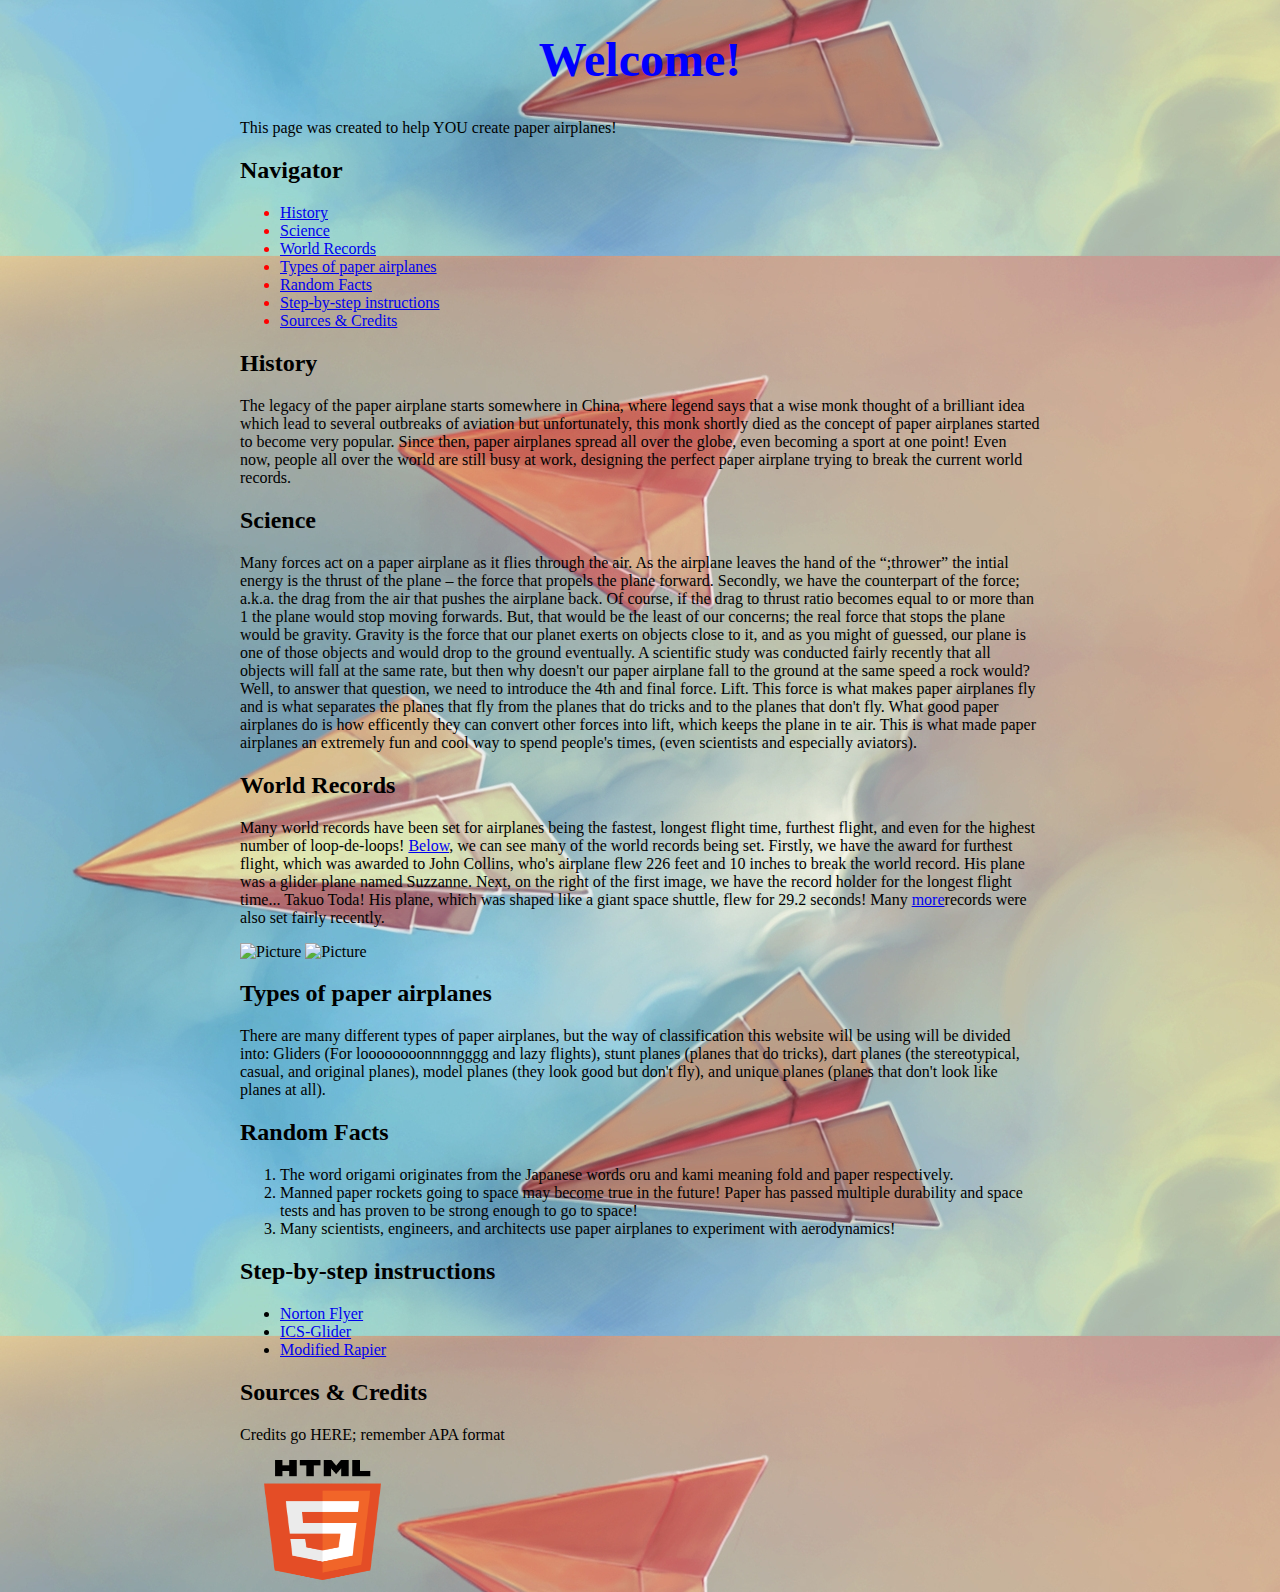
==== index.html @ d48dffd9 "Update index.html" ====
<!doctype html>

<html lang="en">
<head>
  <meta charset="utf-8">

	<title>Paper Airplanes - Home</title>
	<meta name="description" content="Paper Airplanes - Homepage">
	<meta name="author" content="Daniel Zeng">

	<link rel="stylesheet" href="basic.css">

</head>

<body>
	<div id="wrap">
	<!-- the wrap is to centre objects in the html -->

		<h1 id="welcome">Welcome!</h1>
		<p id="greeting">This page was created to help YOU create paper airplanes!</p>
		<!-- Needs a CSS for this -->
		<h2>Navigator</h2>
		<ul>
			<li class="navigator"> <a href= #history>History</a></li>
			<li class="navigator"> <a href= #Science>Science</a></li>
			<li class="navigator"> <a href= #world>World Records</a></li>
			<li class="navigator"> <a href= #types>Types of paper airplanes</a></li>
			<li class="navigator"> <a href= #facts>Random Facts</a></li>
			<li class="navigator"> <a href= #instructions>Step-by-step instructions</a></li>
			<li class="navigator"> <a href= #SourcesCredits>Sources & Credits </a> </li>
		<!-- Validator and other sources say that &amp is not used and purely '&' is okay to use -->
		</ul>
		
	
		<h2> <a id="history">History</a></h2>
		<p>The legacy of the paper airplane starts somewhere in China, where legend says that a wise monk thought of a brilliant idea which lead to several outbreaks of aviation but unfortunately, this monk shortly died as the concept of paper airplanes started to become very popular. Since then, paper airplanes spread all over the globe, even becoming a sport at one point! Even now, people all over the world are still busy at work, designing the perfect paper airplane trying to break the current world records.</p>
		
		<h2> <a id="Science">Science</a></h2>
		<p>Many forces act on a paper airplane as it flies through the air. As the airplane leaves the hand of the &ldquo;;thrower&rdquo; the intial energy is the thrust of the plane &ndash; the force that propels the plane forward. Secondly, we have the counterpart of the force; a.k.a. the drag from the air that pushes the airplane back. Of course, if the drag to thrust ratio becomes equal to or more than 1 the plane would stop moving forwards. But, that would be the least of our concerns; the real force that stops the plane would be gravity. Gravity is the force that our planet exerts on objects close to it, and as you might of guessed, our plane is one of those objects and would drop to the ground eventually. A scientific study was conducted fairly recently that all objects will fall at the same rate, but then why doesn't our paper airplane fall to the ground at the same speed a rock would? Well, to answer that question, we need to introduce the 4th and final force. Lift. This force is what makes paper airplanes fly and is what separates the planes that fly from the planes that do tricks and to the planes that don't fly. What good paper airplanes do is how efficently they can convert other forces into lift, which keeps the plane in te air. This is what made paper airplanes an extremely fun and cool way to spend people's times, (even scientists and especially aviators).</p>
		
		<h2> <a id="world">World Records</a></h2>
		<p>Many world records have been set for airplanes being the fastest, longest flight time, furthest flight, and even for the highest number of loop-de-loops! <a href=#recordPics>Below</a>, we can see many of the world records being set. Firstly, we have the award for furthest flight, which was awarded to John Collins, who's airplane flew 226 feet and 10 inches to break the world record. His plane was a glider plane named Suzzanne. Next, on the right of the first image, we have the record holder for the longest flight time... Takuo Toda! His plane, which was shaped like a giant space shuttle, flew for 29.2 seconds! Many <a href="http://paperplanedepot.com/pilots/cool-facts/">more</a>records were also set fairly recently.</p>
		<img id=recordPics src = images/paper-airplane-throw-longflight.png alt = Picture of a person breaking the record for the furthest flight.>
		<img src = "images/Takuo-Toda_Paper-Airplane" alt = Picture of a person breaking the record for the longest flight time.>
		
		<h2> <a id="types">Types of paper airplanes</a></h2>
		<p>There are many different types of paper airplanes, but the way of classification this website will be using will be divided into: Gliders (For loooooooonnnngggg and lazy flights), stunt planes (planes that do tricks), dart planes (the stereotypical, casual, and original planes), model planes (they look good but don't fly), and unique planes (planes that don't look like planes at all).</p>
		
		<h2> <a id="facts">Random Facts</a></h2>
		<ol>
			<li> The word origami originates from the Japanese words oru and kami meaning fold and paper respectively. </li>
			<li> Manned paper rockets going to space may become true in the future! Paper has passed multiple durability and space tests and has proven to be strong enough to go to space! </li>
			<li> Many scientists, engineers, and architects use paper airplanes to experiment with aerodynamics! </li>
		</ol>
		
		<h2> <a id="instructions">Step-by-step instructions</a></h2>
		<ul>
			<li> <a href="https://zengdaniel.github.io/nortonFlyer">Norton Flyer</a></li>
			<li> <a href="https://zengdaniel.github.io/ICSGlider">ICS-Glider</a></li>
			<!-- Sorry! Couldn't think of an original name for this plane -->
			<li> <a href="https://zengdaniel.github.io/modifiedRapier">Modified Rapier</a></li>
			<!-- Doesn't exist... Yet -->
		</ul>
			
		<h2> <a id="SourcesCredits">Sources & Credits</a></h2>
		<p> Credits go HERE; remember APA format</p>
	
		<a class = "bottom-left" href="http://validator.w3.org/check?uri=https://zengdaniel.github.io/home/ ">
			<img src="images/HTML5_Logo_512.png" width="165" height="120" 	alt="HTML5 with CSS3 and Semantics">
		</a>
	</div>
</body>
</html>
---- basic.css ----
.navigator
{
color:red;
}

#welcome
{
color:blue;
font-size:36pt;
text-align:center
}

body
{
    background-image: url("images/background.jpg");
    background-repeat: repeat;
    background-position: center;
    background-attachment: center;
}

.paper-airplane {
    box-shadow: inset 0 0 0 7px rgba(255,255,255,.5)
    border-radius: 20px/60px;
}

#wrap {
     width: 800px;
     margin: 0 auto;
}
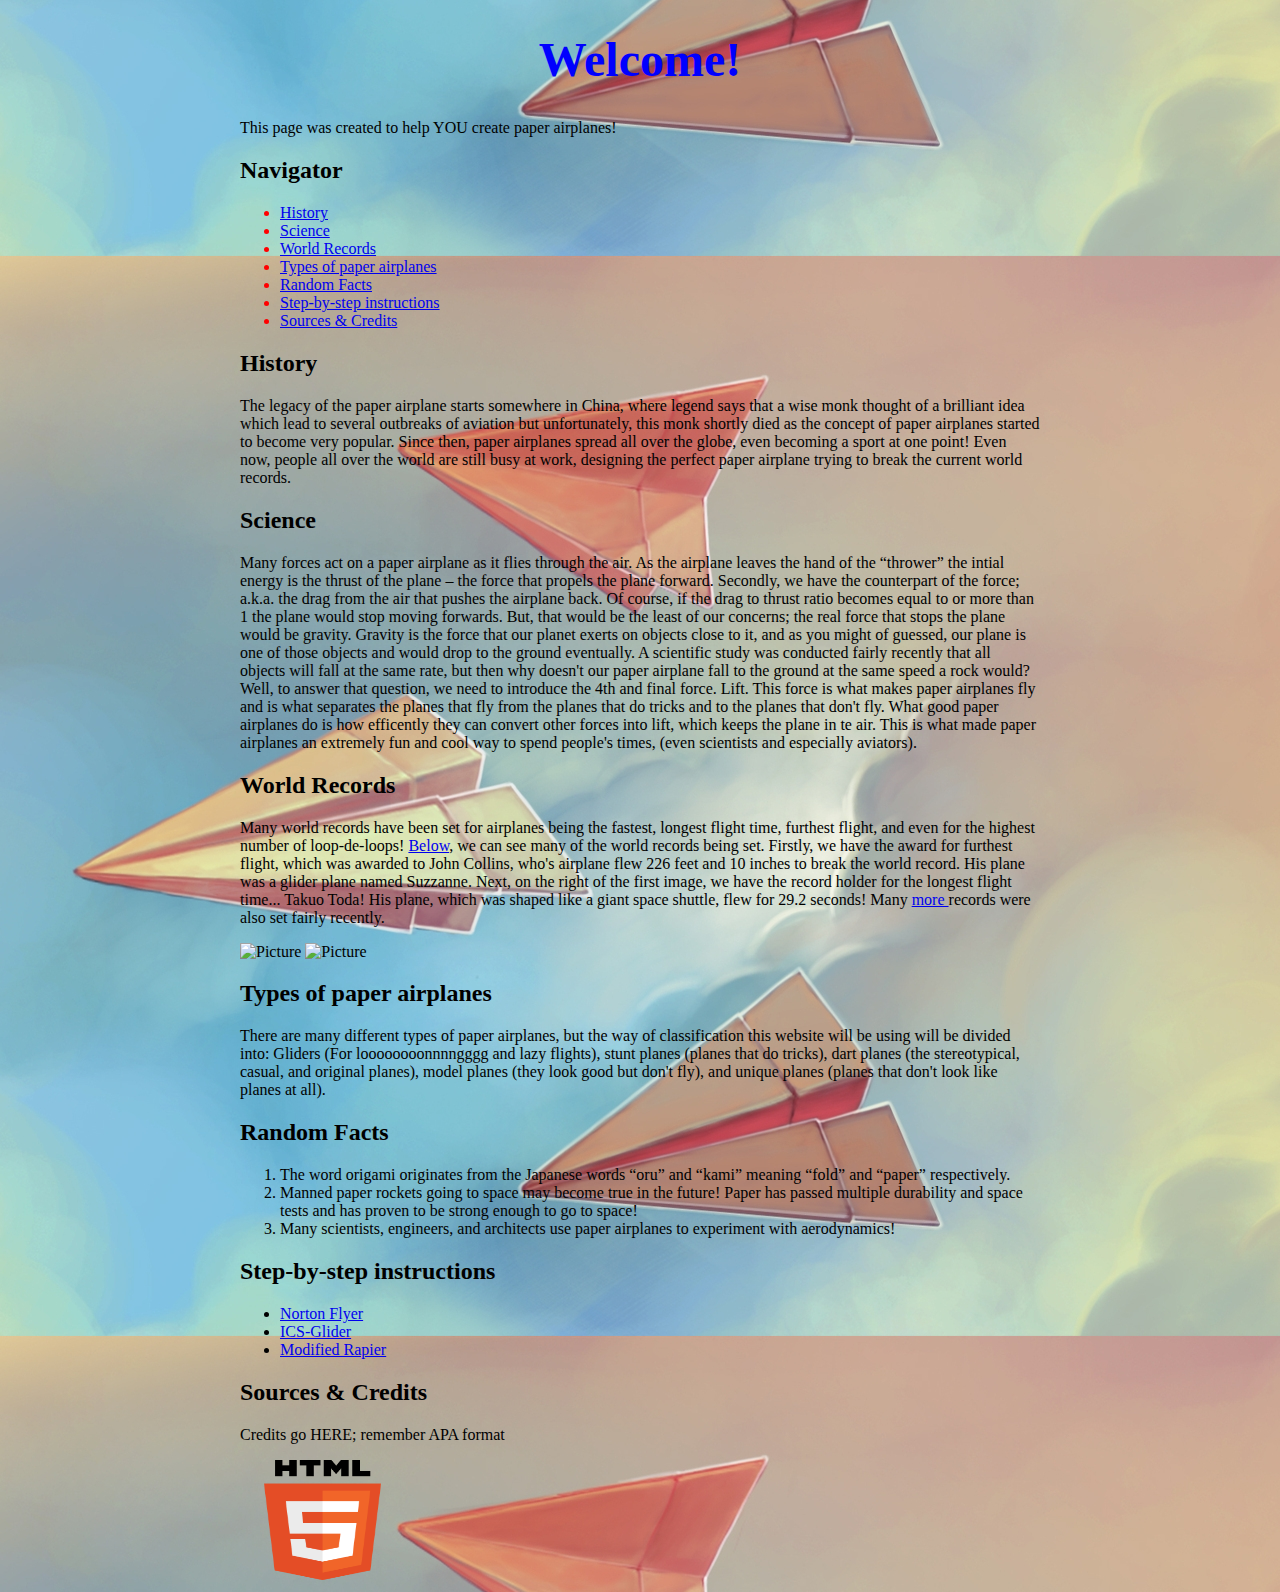
==== commit e444d7a4: "Update index.html" ====
--- a/index.html
+++ b/index.html
@@ -36,19 +36,20 @@
 		<p>The legacy of the paper airplane starts somewhere in China, where legend says that a wise monk thought of a brilliant idea which lead to several outbreaks of aviation but unfortunately, this monk shortly died as the concept of paper airplanes started to become very popular. Since then, paper airplanes spread all over the globe, even becoming a sport at one point! Even now, people all over the world are still busy at work, designing the perfect paper airplane trying to break the current world records.</p>
 		
 		<h2> <a id="Science">Science</a></h2>
-		<p>Many forces act on a paper airplane as it flies through the air. As the airplane leaves the hand of the &ldquo;;thrower&rdquo; the intial energy is the thrust of the plane &ndash; the force that propels the plane forward. Secondly, we have the counterpart of the force; a.k.a. the drag from the air that pushes the airplane back. Of course, if the drag to thrust ratio becomes equal to or more than 1 the plane would stop moving forwards. But, that would be the least of our concerns; the real force that stops the plane would be gravity. Gravity is the force that our planet exerts on objects close to it, and as you might of guessed, our plane is one of those objects and would drop to the ground eventually. A scientific study was conducted fairly recently that all objects will fall at the same rate, but then why doesn't our paper airplane fall to the ground at the same speed a rock would? Well, to answer that question, we need to introduce the 4th and final force. Lift. This force is what makes paper airplanes fly and is what separates the planes that fly from the planes that do tricks and to the planes that don't fly. What good paper airplanes do is how efficently they can convert other forces into lift, which keeps the plane in te air. This is what made paper airplanes an extremely fun and cool way to spend people's times, (even scientists and especially aviators).</p>
+		<p>Many forces act on a paper airplane as it flies through the air. As the airplane leaves the hand of the &ldquo;thrower&rdquo; the intial energy is the thrust of the plane &ndash; the force that propels the plane forward. Secondly, we have the counterpart of the force; a.k.a. the drag from the air that pushes the airplane back. Of course, if the drag to thrust ratio becomes equal to or more than 1 the plane would stop moving forwards. But, that would be the least of our concerns; the real force that stops the plane would be gravity. Gravity is the force that our planet exerts on objects close to it, and as you might of guessed, our plane is one of those objects and would drop to the ground eventually. A scientific study was conducted fairly recently that all objects will fall at the same rate, but then why doesn't our paper airplane fall to the ground at the same speed a rock would? Well, to answer that question, we need to introduce the 4th and final force. Lift. This force is what makes paper airplanes fly and is what separates the planes that fly from the planes that do tricks and to the planes that don't fly. What good paper airplanes do is how efficently they can convert other forces into lift, which keeps the plane in te air. This is what made paper airplanes an extremely fun and cool way to spend people's times, (even scientists and especially aviators).</p>
 		
 		<h2> <a id="world">World Records</a></h2>
-		<p>Many world records have been set for airplanes being the fastest, longest flight time, furthest flight, and even for the highest number of loop-de-loops! <a href=#recordPics>Below</a>, we can see many of the world records being set. Firstly, we have the award for furthest flight, which was awarded to John Collins, who's airplane flew 226 feet and 10 inches to break the world record. His plane was a glider plane named Suzzanne. Next, on the right of the first image, we have the record holder for the longest flight time... Takuo Toda! His plane, which was shaped like a giant space shuttle, flew for 29.2 seconds! Many <a href="http://paperplanedepot.com/pilots/cool-facts/">more</a>records were also set fairly recently.</p>
+		<p>Many world records have been set for airplanes being the fastest, longest flight time, furthest flight, and even for the highest number of loop-de-loops! <a href=#recordPics>Below</a>, we can see many of the world records being set. Firstly, we have the award for furthest flight, which was awarded to John Collins, who's airplane flew 226 feet and 10 inches to break the world record. His plane was a glider plane named Suzzanne. Next, on the right of the first image, we have the record holder for the longest flight time... Takuo Toda! His plane, which was shaped like a giant space shuttle, flew for 29.2 seconds! Many <a href="http://paperplanedepot.com/pilots/cool-facts/">more </a>records were also set fairly recently.</p>
 		<img id=recordPics src = images/paper-airplane-throw-longflight.png alt = Picture of a person breaking the record for the furthest flight.>
 		<img src = "images/Takuo-Toda_Paper-Airplane" alt = Picture of a person breaking the record for the longest flight time.>
+		<!-- Height Width missing -->
 		
 		<h2> <a id="types">Types of paper airplanes</a></h2>
 		<p>There are many different types of paper airplanes, but the way of classification this website will be using will be divided into: Gliders (For loooooooonnnngggg and lazy flights), stunt planes (planes that do tricks), dart planes (the stereotypical, casual, and original planes), model planes (they look good but don't fly), and unique planes (planes that don't look like planes at all).</p>
 		
 		<h2> <a id="facts">Random Facts</a></h2>
 		<ol>
-			<li> The word origami originates from the Japanese words oru and kami meaning fold and paper respectively. </li>
+			<li> The word origami originates from the Japanese words &ldquo;oru&rdquo; and &ldquo;kami&rdquo; meaning &ldquo;fold&rdquo; and &ldquo;paper&rdquo; respectively. </li>
 			<li> Manned paper rockets going to space may become true in the future! Paper has passed multiple durability and space tests and has proven to be strong enough to go to space! </li>
 			<li> Many scientists, engineers, and architects use paper airplanes to experiment with aerodynamics! </li>
 		</ol>
@@ -59,7 +60,7 @@
 			<li> <a href="https://zengdaniel.github.io/ICSGlider">ICS-Glider</a></li>
 			<!-- Sorry! Couldn't think of an original name for this plane -->
 			<li> <a href="https://zengdaniel.github.io/modifiedRapier">Modified Rapier</a></li>
-			<!-- Doesn't exist... Yet -->
+			
 		</ul>
 			
 		<h2> <a id="SourcesCredits">Sources & Credits</a></h2>
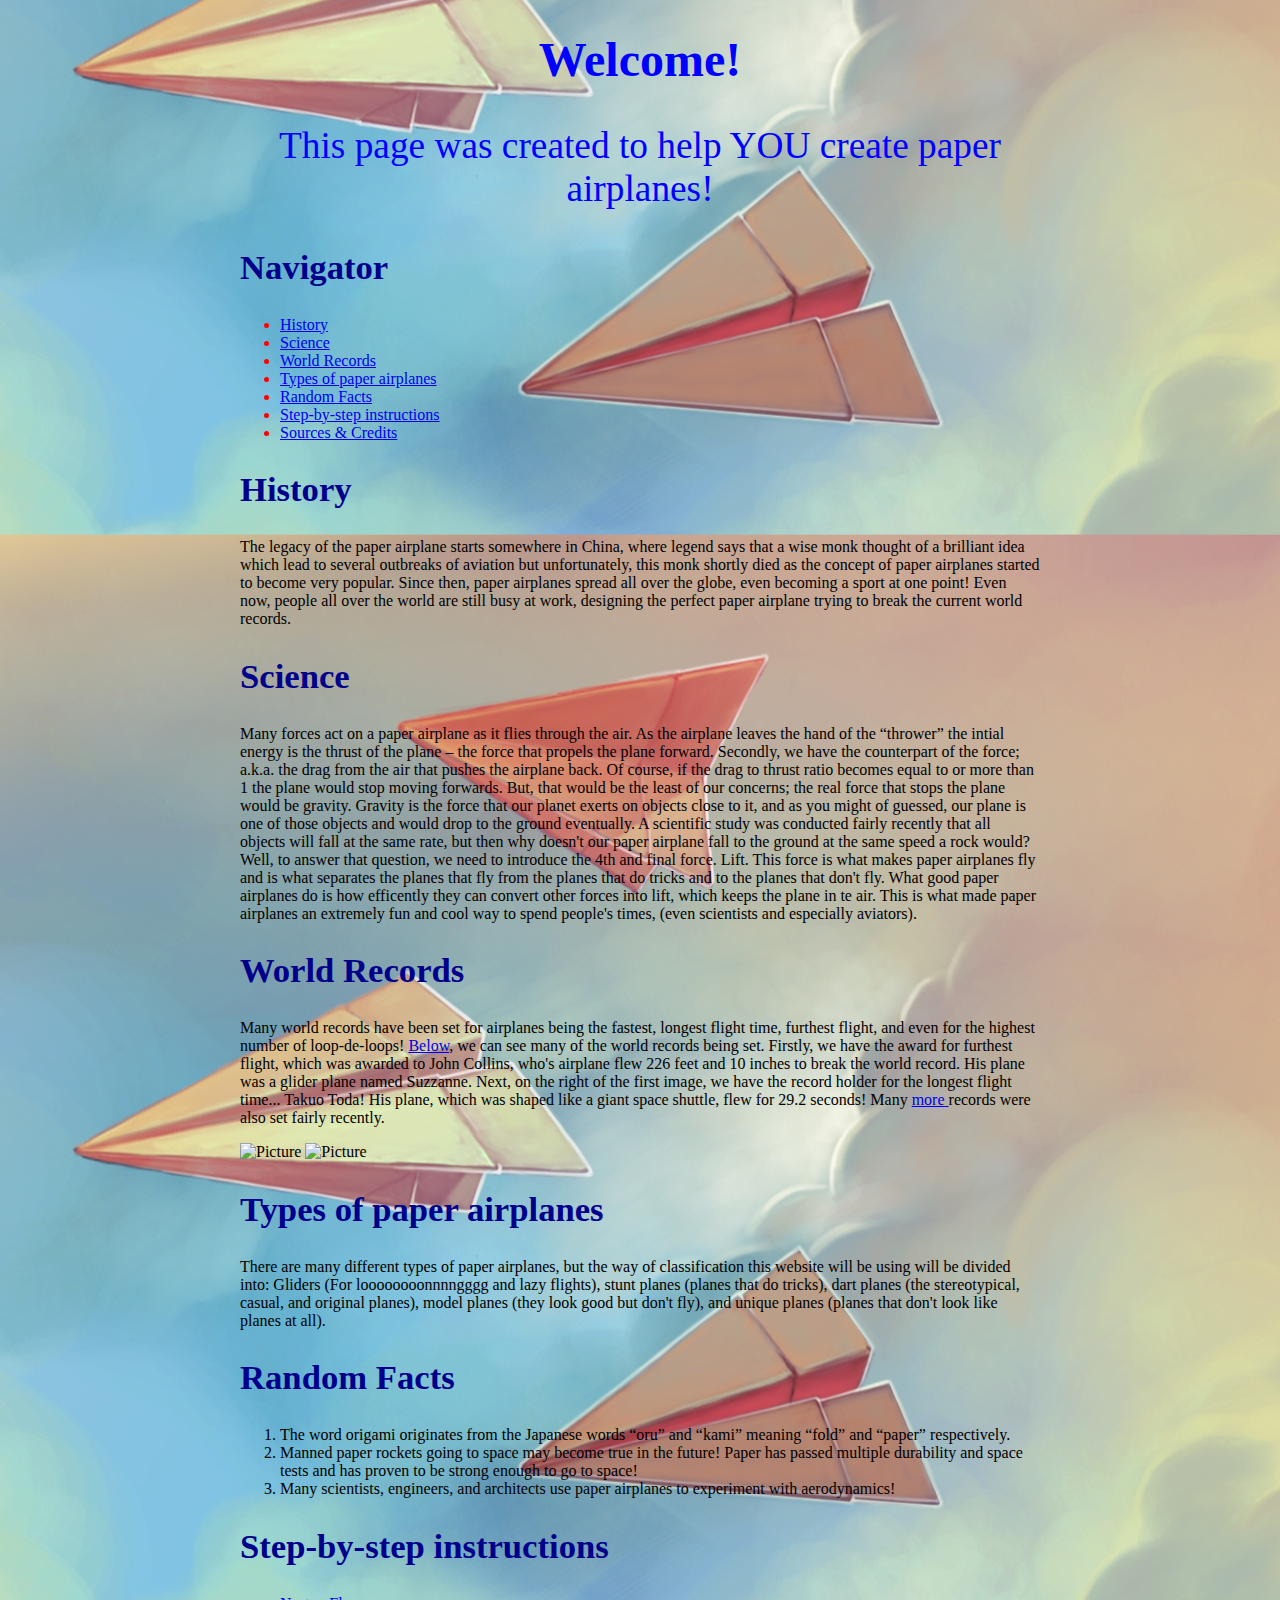
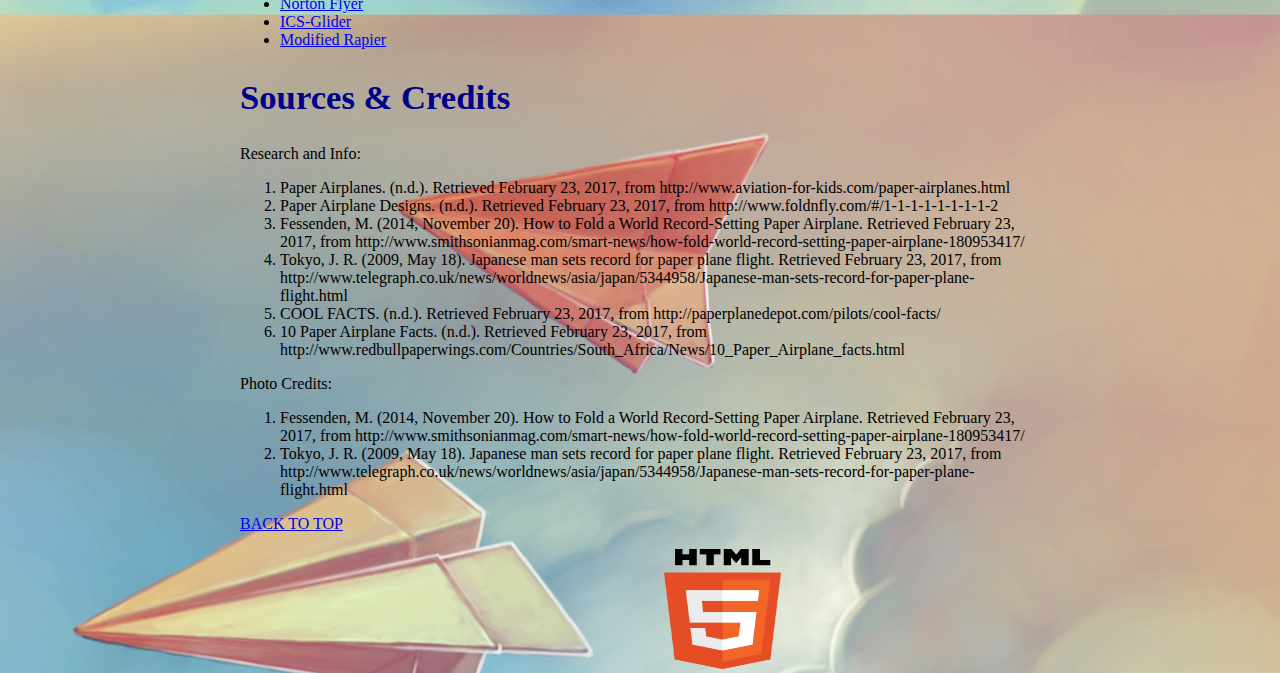
==== commit 7ad685c2: "Update index.html" ====
--- a/index.html
+++ b/index.html
@@ -18,7 +18,7 @@
 
 		<h1 id="welcome">Welcome!</h1>
 		<p id="greeting">This page was created to help YOU create paper airplanes!</p>
-		<!-- Needs a CSS for this -->
+		
 		<h2>Navigator</h2>
 		<ul>
 			<li class="navigator"> <a href= #history>History</a></li>
@@ -39,10 +39,10 @@
 		<p>Many forces act on a paper airplane as it flies through the air. As the airplane leaves the hand of the &ldquo;thrower&rdquo; the intial energy is the thrust of the plane &ndash; the force that propels the plane forward. Secondly, we have the counterpart of the force; a.k.a. the drag from the air that pushes the airplane back. Of course, if the drag to thrust ratio becomes equal to or more than 1 the plane would stop moving forwards. But, that would be the least of our concerns; the real force that stops the plane would be gravity. Gravity is the force that our planet exerts on objects close to it, and as you might of guessed, our plane is one of those objects and would drop to the ground eventually. A scientific study was conducted fairly recently that all objects will fall at the same rate, but then why doesn't our paper airplane fall to the ground at the same speed a rock would? Well, to answer that question, we need to introduce the 4th and final force. Lift. This force is what makes paper airplanes fly and is what separates the planes that fly from the planes that do tricks and to the planes that don't fly. What good paper airplanes do is how efficently they can convert other forces into lift, which keeps the plane in te air. This is what made paper airplanes an extremely fun and cool way to spend people's times, (even scientists and especially aviators).</p>
 		
 		<h2> <a id="world">World Records</a></h2>
-		<p>Many world records have been set for airplanes being the fastest, longest flight time, furthest flight, and even for the highest number of loop-de-loops! <a href=#recordPics>Below</a>, we can see many of the world records being set. Firstly, we have the award for furthest flight, which was awarded to John Collins, who's airplane flew 226 feet and 10 inches to break the world record. His plane was a glider plane named Suzzanne. Next, on the right of the first image, we have the record holder for the longest flight time... Takuo Toda! His plane, which was shaped like a giant space shuttle, flew for 29.2 seconds! Many <a href="http://paperplanedepot.com/pilots/cool-facts/">more </a>records were also set fairly recently.</p>
-		<img id=recordPics src = images/paper-airplane-throw-longflight.png alt = Picture of a person breaking the record for the furthest flight.>
-		<img src = "images/Takuo-Toda_Paper-Airplane" alt = Picture of a person breaking the record for the longest flight time.>
-		<!-- Height Width missing -->
+		<p>Many world records have been set for airplanes being the fastest, longest flight time, furthest flight, and even for the highest number of loop-de-loops! <a href=#recordPics>Below</a>, we can see many of the world records being set. Firstly, we have the award for furthest flight, which was awarded to John Collins, who's airplane flew 226 feet and 10 inches to break the world record. His plane was a glider plane named Suzzanne. Next, on the right of the first image, we have the record holder for the longest flight time... Takuo Toda! His plane, which was shaped like a giant space shuttle, flew for 29.2 seconds! Many <a href="http://paperplanedepot.com/pilots/cool-facts/">more </a> records were also set fairly recently.</p>
+		<img id=recordPics src = images/paper-airplane-throw-longflight.png width="265" height="220" alt = Picture of a person breaking the record for the furthest flight.>
+		<img src = images/Takuo-Toda_Paper-Airplane.jpg width="265" height="220" alt = Picture of a person breaking the record for the longest flight time.>
+	
 		
 		<h2> <a id="types">Types of paper airplanes</a></h2>
 		<p>There are many different types of paper airplanes, but the way of classification this website will be using will be divided into: Gliders (For loooooooonnnngggg and lazy flights), stunt planes (planes that do tricks), dart planes (the stereotypical, casual, and original planes), model planes (they look good but don't fly), and unique planes (planes that don't look like planes at all).</p>
@@ -56,16 +56,32 @@
 		
 		<h2> <a id="instructions">Step-by-step instructions</a></h2>
 		<ul>
-			<li> <a href="https://zengdaniel.github.io/nortonFlyer">Norton Flyer</a></li>
-			<li> <a href="https://zengdaniel.github.io/ICSGlider">ICS-Glider</a></li>
+			<li> <a href="https://zengdaniel.github.io/nortonFlyer.html">Norton Flyer</a></li>
+			<li> <a href="https://zengdaniel.github.io/ICSGlider.html">ICS-Glider</a></li>
 			<!-- Sorry! Couldn't think of an original name for this plane -->
-			<li> <a href="https://zengdaniel.github.io/modifiedRapier">Modified Rapier</a></li>
+			<li> <a href="https://zengdaniel.github.io/modifiedRapier.html">Modified Rapier</a></li>
+			<!-- Doesn't exist yet! -->
 			
 		</ul>
 			
 		<h2> <a id="SourcesCredits">Sources & Credits</a></h2>
-		<p> Credits go HERE; remember APA format</p>
-	
+		<p> Research and Info:</p>
+		<ol>
+			<li>Paper Airplanes. (n.d.). Retrieved February 23, 2017, from http://www.aviation-for-kids.com/paper-airplanes.html</li>
+			<li>Paper Airplane Designs. (n.d.). Retrieved February 23, 2017, from http://www.foldnfly.com/#/1-1-1-1-1-1-1-1-2</li>
+			<li>Fessenden, M. (2014, November 20). How to Fold a World Record-Setting Paper Airplane. Retrieved February 23, 2017, from http://www.smithsonianmag.com/smart-news/how-fold-world-record-setting-paper-airplane-180953417/</li>
+			<li>Tokyo, J. R. (2009, May 18). Japanese man sets record for paper plane flight. Retrieved February 23, 2017, from http://www.telegraph.co.uk/news/worldnews/asia/japan/5344958/Japanese-man-sets-record-for-paper-plane-flight.html</li>
+			<li>COOL FACTS. (n.d.). Retrieved February 23, 2017, from http://paperplanedepot.com/pilots/cool-facts/</li>
+			<li>10 Paper Airplane Facts. (n.d.). Retrieved February 23, 2017, from http://www.redbullpaperwings.com/Countries/South_Africa/News/10_Paper_Airplane_facts.html</li>
+		</ol>
+		<p> Photo Credits:</p>
+		<ol>
+			<li>Fessenden, M. (2014, November 20). How to Fold a World Record-Setting Paper Airplane. Retrieved February 23, 2017, from http://www.smithsonianmag.com/smart-news/how-fold-world-record-setting-paper-airplane-180953417/</li>
+			<li>Tokyo, J. R. (2009, May 18). Japanese man sets record for paper plane flight. Retrieved February 23, 2017, from http://www.telegraph.co.uk/news/worldnews/asia/japan/5344958/Japanese-man-sets-record-for-paper-plane-flight.html</li>
+		</ol>
+		
+		<p><a href = #top>BACK TO TOP</a></p>
+		
 		<a class = "bottom-left" href="http://validator.w3.org/check?uri=https://zengdaniel.github.io/home/ ">
 			<img src="images/HTML5_Logo_512.png" width="165" height="120" 	alt="HTML5 with CSS3 and Semantics">
 		</a>
--- a/basic.css
+++ b/basic.css
@@ -1,13 +1,20 @@
 .navigator
 {
-color:red;
+    color:red;
 }
 
 #welcome
 {
-color:blue;
-font-size:36pt;
-text-align:center
+    color:blue;
+    font-size:36pt;
+    text-align:center;
+}
+
+#greeting
+{
+    color:blue;
+    font-size:28pt;
+    text-align:center;
 }
 
 body
@@ -15,15 +22,37 @@
     background-image: url("images/background.jpg");
     background-repeat: repeat;
     background-position: center;
-    background-attachment: center;
 }
 
-.paper-airplane {
-    box-shadow: inset 0 0 0 7px rgba(255,255,255,.5)
+.paper-airplane
+{
+    box-shadow: inset 0 0 0 7px rgba(255,255,255,.5);
     border-radius: 20px/60px;
 }
 
-#wrap {
+#wrap
+{
      width: 800px;
      margin: 0 auto;
 }
+
+.center {
+   position: absolute;
+   left: 50%;
+   margin-left: -150px;
+   margin-top: -150px;
+}
+
+h2
+{
+   color:darkblue;
+   font-size:26pt;
+   font-family: "Arial Narrow", "Sans Serif";
+}
+
+.bottom-left
+{
+   position: absolute;
+   left: 50%;
+    
+}
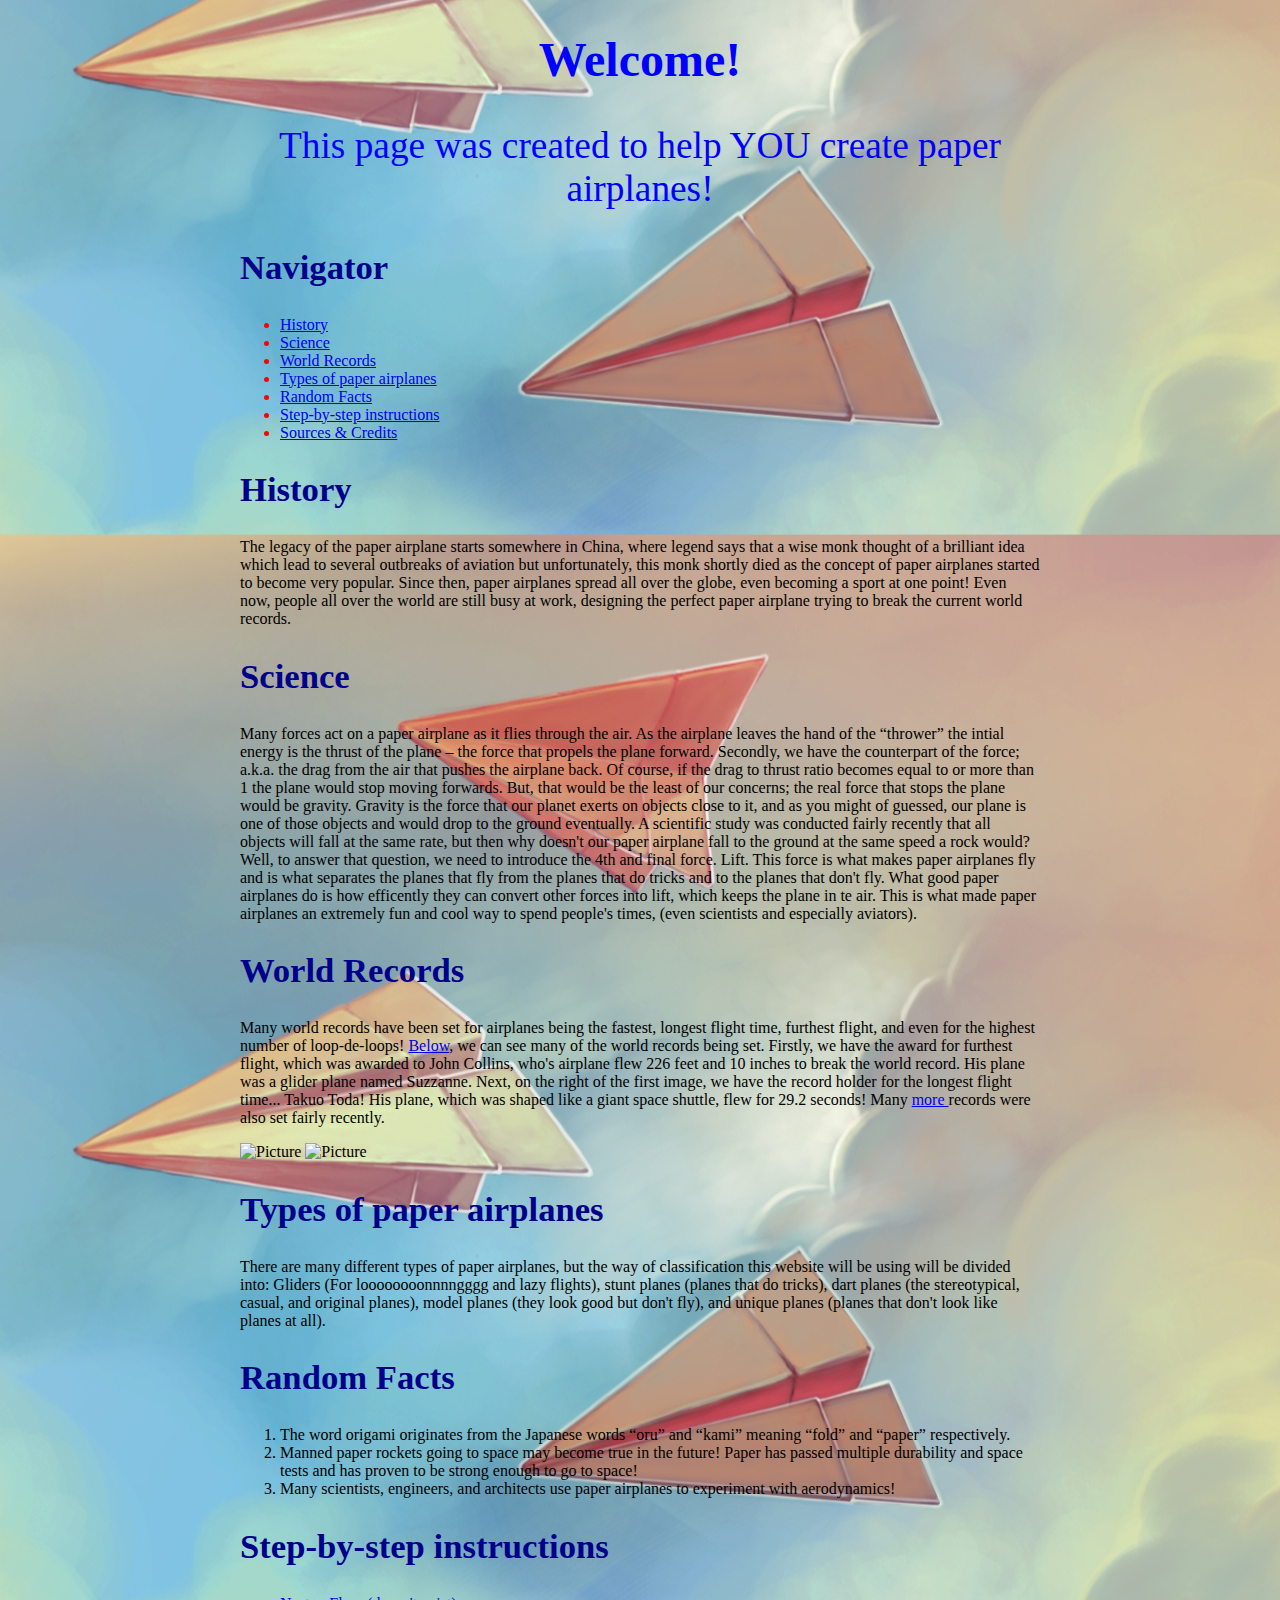
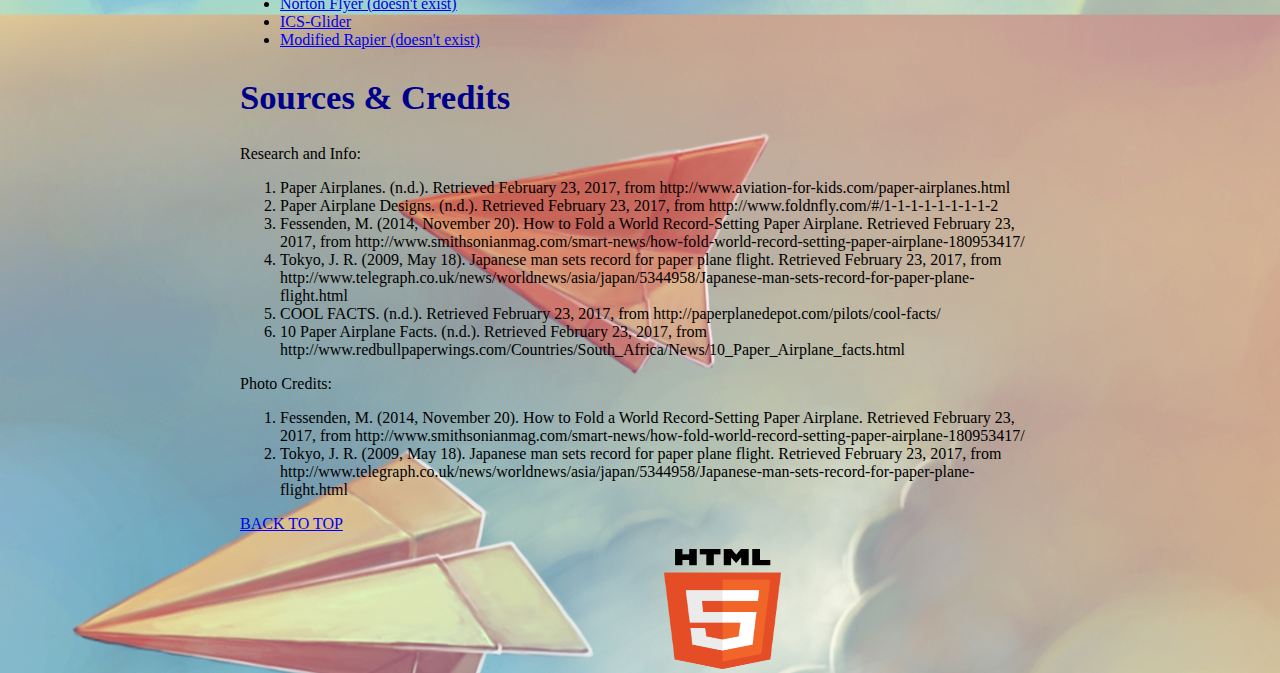
==== commit 426245d2: "Update index.html" ====
--- a/index.html
+++ b/index.html
@@ -56,10 +56,11 @@
 		
 		<h2> <a id="instructions">Step-by-step instructions</a></h2>
 		<ul>
-			<li> <a href="https://zengdaniel.github.io/nortonFlyer.html">Norton Flyer</a></li>
-			<li> <a href="https://zengdaniel.github.io/ICSGlider.html">ICS-Glider</a></li>
+			<li> <a href="https://zengdaniel.github.io/home/norton_Flyer.html">Norton Flyer (doesn't exist)</a></li>
+			<!-- Doesn't exist yet! -->
+			<li> <a href="https://zengdaniel.github.io/home/ICSGlider.html">ICS-Glider</a></li>
 			<!-- Sorry! Couldn't think of an original name for this plane -->
-			<li> <a href="https://zengdaniel.github.io/modifiedRapier.html">Modified Rapier</a></li>
+			<li> <a href="https://zengdaniel.github.io/home/modified_Rapier.html">Modified Rapier (doesn't exist)</a></li>
 			<!-- Doesn't exist yet! -->
 			
 		</ul>
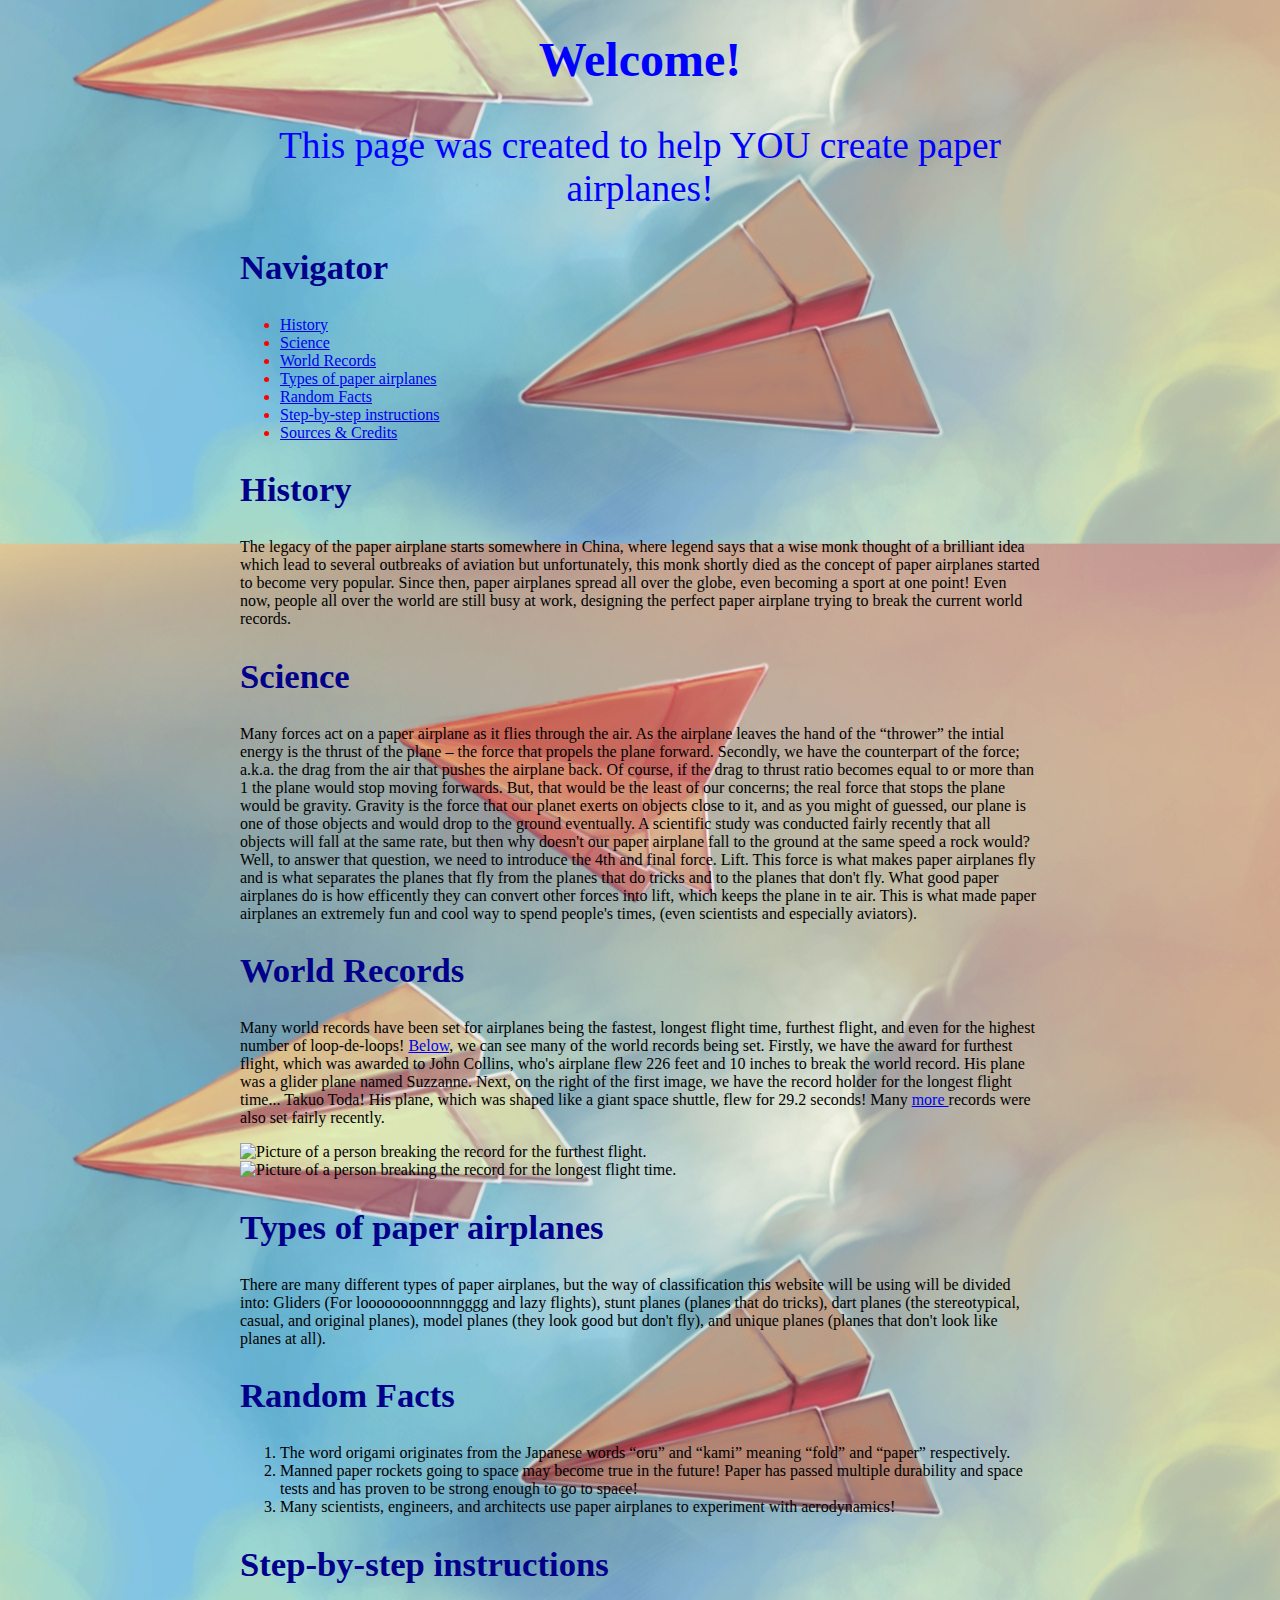
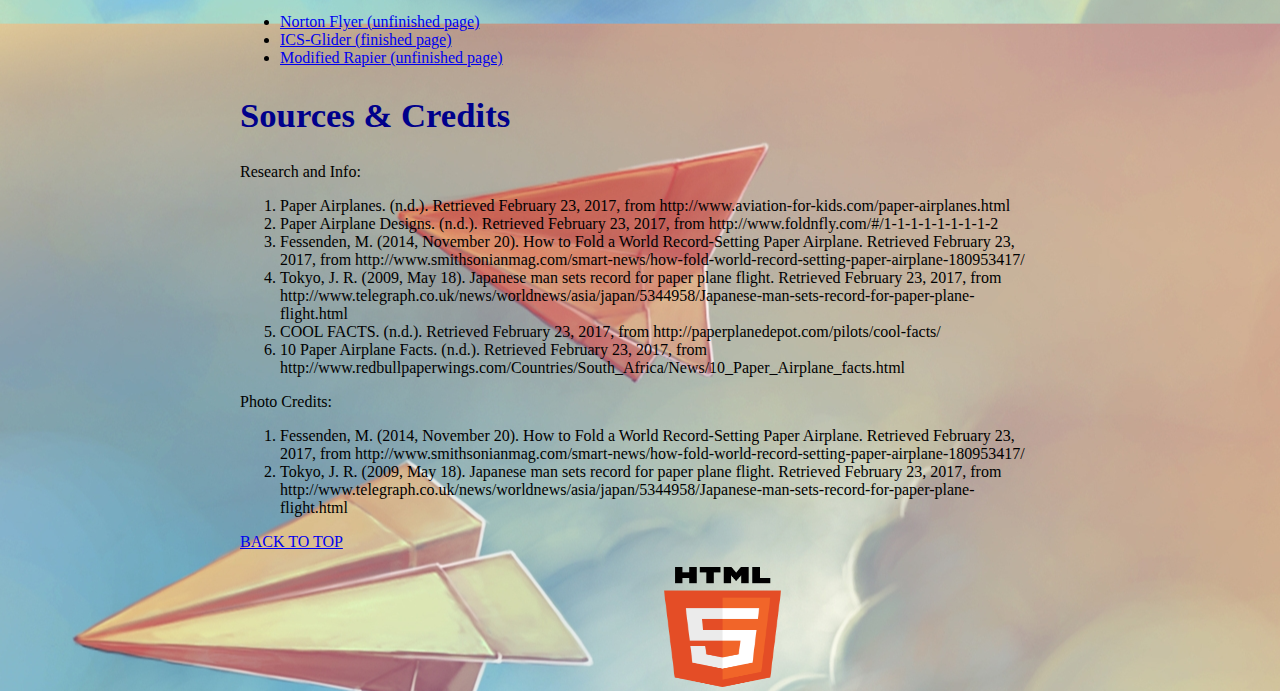
==== commit 6f56d7d1: "Update index.html" ====
--- a/index.html
+++ b/index.html
@@ -40,8 +40,8 @@
 		
 		<h2> <a id="world">World Records</a></h2>
 		<p>Many world records have been set for airplanes being the fastest, longest flight time, furthest flight, and even for the highest number of loop-de-loops! <a href=#recordPics>Below</a>, we can see many of the world records being set. Firstly, we have the award for furthest flight, which was awarded to John Collins, who's airplane flew 226 feet and 10 inches to break the world record. His plane was a glider plane named Suzzanne. Next, on the right of the first image, we have the record holder for the longest flight time... Takuo Toda! His plane, which was shaped like a giant space shuttle, flew for 29.2 seconds! Many <a href="http://paperplanedepot.com/pilots/cool-facts/">more </a> records were also set fairly recently.</p>
-		<img id=recordPics src = images/paper-airplane-throw-longflight.png width="265" height="220" alt = Picture of a person breaking the record for the furthest flight.>
-		<img src = images/Takuo-Toda_Paper-Airplane.jpg width="265" height="220" alt = Picture of a person breaking the record for the longest flight time.>
+		<img id=recordPics src = images/paper-airplane-throw-longflight.png width="265" height="220" alt = "Picture of a person breaking the record for the furthest flight.">
+		<img src = images/Takuo-Toda_Paper-Airplane.jpg width="265" height="220" alt = "Picture of a person breaking the record for the longest flight time.">
 	
 		
 		<h2> <a id="types">Types of paper airplanes</a></h2>
@@ -56,12 +56,12 @@
 		
 		<h2> <a id="instructions">Step-by-step instructions</a></h2>
 		<ul>
-			<li> <a href="https://zengdaniel.github.io/home/norton_Flyer.html">Norton Flyer (doesn't exist)</a></li>
-			<!-- Doesn't exist yet! -->
-			<li> <a href="https://zengdaniel.github.io/home/ICSGlider.html">ICS-Glider</a></li>
+			<li> <a href="https://zengdaniel.github.io/home/nortonFlyer.html">Norton Flyer (unfinished page)</a></li>
+			<!-- Not finished yet! -->
+			<li> <a href="https://zengdaniel.github.io/home/ICSGlider.html">ICS-Glider (finished page)</a></li>
 			<!-- Sorry! Couldn't think of an original name for this plane -->
-			<li> <a href="https://zengdaniel.github.io/home/modified_Rapier.html">Modified Rapier (doesn't exist)</a></li>
-			<!-- Doesn't exist yet! -->
+			<li> <a href="https://zengdaniel.github.io/home/modifiedRapier.html">Modified Rapier (unfinished page)</a></li>
+			<!-- Not finished yet! -->
 			
 		</ul>
 			
@@ -81,7 +81,7 @@
 			<li>Tokyo, J. R. (2009, May 18). Japanese man sets record for paper plane flight. Retrieved February 23, 2017, from http://www.telegraph.co.uk/news/worldnews/asia/japan/5344958/Japanese-man-sets-record-for-paper-plane-flight.html</li>
 		</ol>
 		
-		<p><a href = #top>BACK TO TOP</a></p>
+		<p><a href = #welcome>BACK TO TOP</a></p>
 		
 		<a class = "bottom-left" href="http://validator.w3.org/check?uri=https://zengdaniel.github.io/home/ ">
 			<img src="images/HTML5_Logo_512.png" width="165" height="120" 	alt="HTML5 with CSS3 and Semantics">
